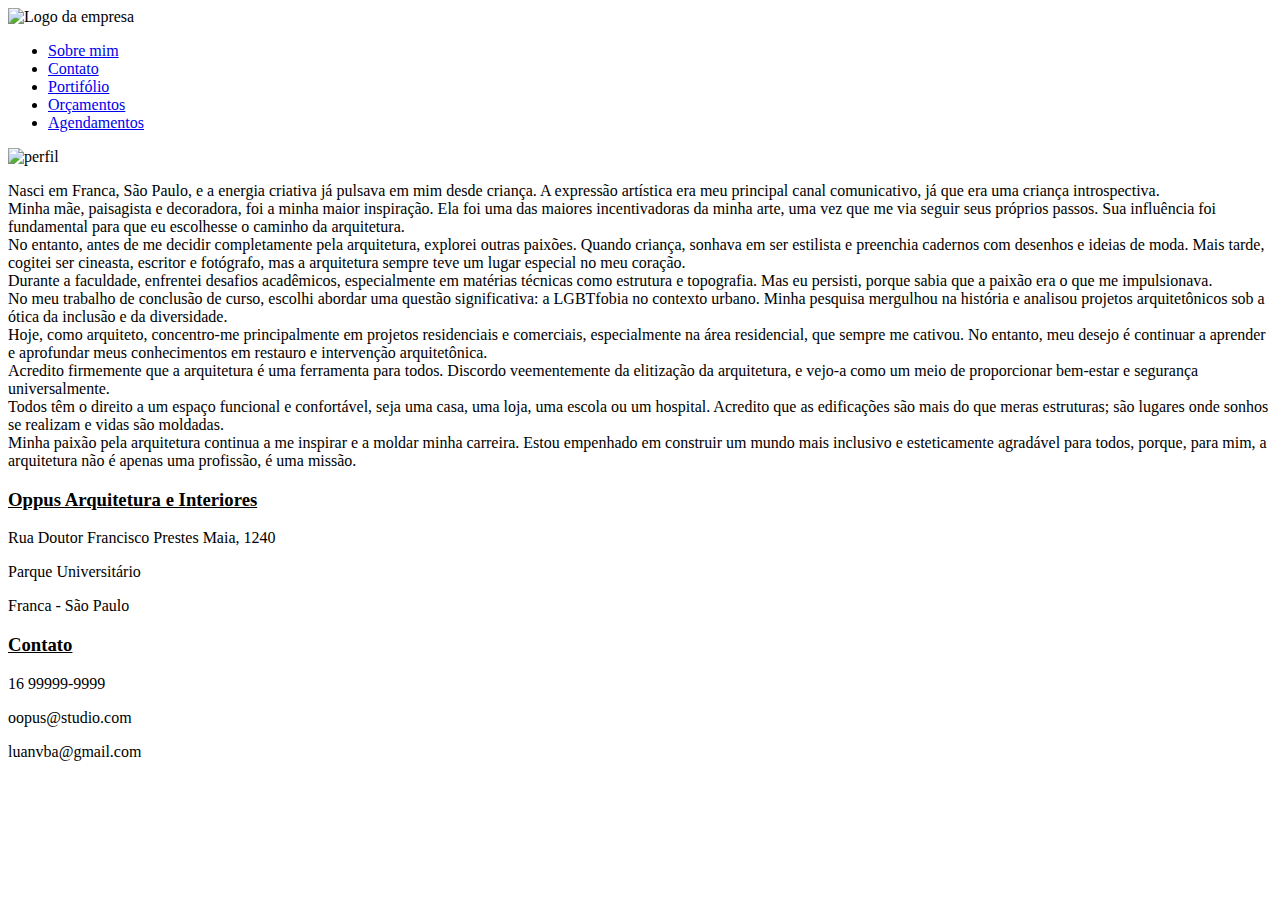
==== sobremim.html @ 51880e50 "atualiacoes" ====
<!DOCTYPE html>
<html lang="pt-br">
<head>
    <meta charset="UTF-8">
    <meta name="viewport" content="width=device-width, initial-scale=1.0">
    <title>LUANVBA</title>
    <link rel="stylesheet" href="/site_arquitetura/styles.css">
    <link rel="preconnect" href="https://fonts.googleapis.com">
    <link rel="preconnect" href="https://fonts.gstatic.com" crossorigin>
    <link href="https://fonts.googleapis.com/css2?family=Kanit&display=swap" rel="stylesheet">
</head>

<body>

    <header>
        <img href="index.html"   class="logo" src="/site_arquitetura/img/logo.jpeg" alt="Logo da empresa">
        <nav>
            <ul>
                <li><a href="/site_arquitetura/sobremim.html">Sobre mim</a></li>
                <li><a href="#contato">Contato</a></li>
                <li><a href="https://www.instagram.com/arq.luanbruno/">Portifólio</a></li>
                <li><a href="https://docs.google.com/forms/d/e/1FAIpQLSc5V0zXLqHX2Gyma2oxEk6Q4_O6Z_RN9hvCd_Q0-PLyFsJlIg/viewform?usp=sf_link">Orçamentos</a></li>
                <li><a href="https://docs.google.com/forms/d/e/1FAIpQLSc5V0zXLqHX2Gyma2oxEk6Q4_O6Z_RN9hvCd_Q0-PLyFsJlIg/viewform?usp=sf_link">Agendamentos</a></li>
            </ul>
        </nav>
    </header>

    <div class="foto">
        <img src="/site_arquitetura/img/luan.jpg" class="perfil" alt="perfil">
    </div>
    <div class="textdiv">
        <p class="txt">Nasci em Franca, São Paulo, e a energia criativa já pulsava em mim desde criança. A expressão artística era meu principal canal comunicativo, já que era uma criança introspectiva.<br>
            Minha mãe, paisagista e decoradora, foi a minha maior inspiração. Ela foi uma das maiores incentivadoras da minha arte, uma vez que me via seguir seus próprios passos. Sua influência foi fundamental para que eu escolhesse o caminho da arquitetura.<br>
            
            No entanto, antes de me decidir completamente pela arquitetura, explorei outras paixões. Quando criança, sonhava em ser estilista e preenchia cadernos com desenhos e ideias de moda. Mais tarde, cogitei ser cineasta, escritor e fotógrafo, mas a arquitetura sempre teve um lugar especial no meu coração.<br>
            
            Durante a faculdade, enfrentei desafios acadêmicos, especialmente em matérias técnicas como estrutura e topografia. Mas eu persisti, porque sabia que a paixão era o que me impulsionava.<br>
            
            No meu trabalho de conclusão de curso, escolhi abordar uma questão significativa: a LGBTfobia no contexto urbano. Minha pesquisa mergulhou na história e analisou projetos arquitetônicos sob a ótica da inclusão e da diversidade.<br>
            
            Hoje, como arquiteto, concentro-me principalmente em projetos residenciais e comerciais, especialmente na área residencial, que sempre me cativou. No entanto, meu desejo é continuar a aprender e aprofundar meus conhecimentos em restauro e intervenção arquitetônica.<br>
            
            Acredito firmemente que a arquitetura é uma ferramenta para todos. Discordo veementemente da elitização da arquitetura, e vejo-a como um meio de proporcionar bem-estar e segurança universalmente.<br>
            
            Todos têm o direito a um espaço funcional e confortável, seja uma casa, uma loja, uma escola ou um hospital. Acredito que as edificações são mais do que meras estruturas; são lugares onde sonhos se realizam e vidas são moldadas.<br>
            
            Minha paixão pela arquitetura continua a me inspirar e a moldar minha carreira. Estou empenhado em construir um mundo mais inclusivo e esteticamente agradável para todos, porque, para mim, a arquitetura não é apenas uma profissão, é uma missão.</p>
    </div>



    <footer>

        <div class="infos">

        <div class="info">
         <h3><u>Oppus Arquitetura e Interiores</u></h3>
            <p>Rua Doutor Francisco Prestes Maia, 1240</p>
             <p>Parque Universitário</p>
                <p>Franca - São Paulo</p>
        </div>

        <div class="info">
        <h3><u>Contato</u></h3>
        <p>16 99999-9999</p>

        <p>oopus@studio.com</p>
        <p>luanvba@gmail.com</p>
        <p></p>

        </div>

        </div>

    </footer>





</body>
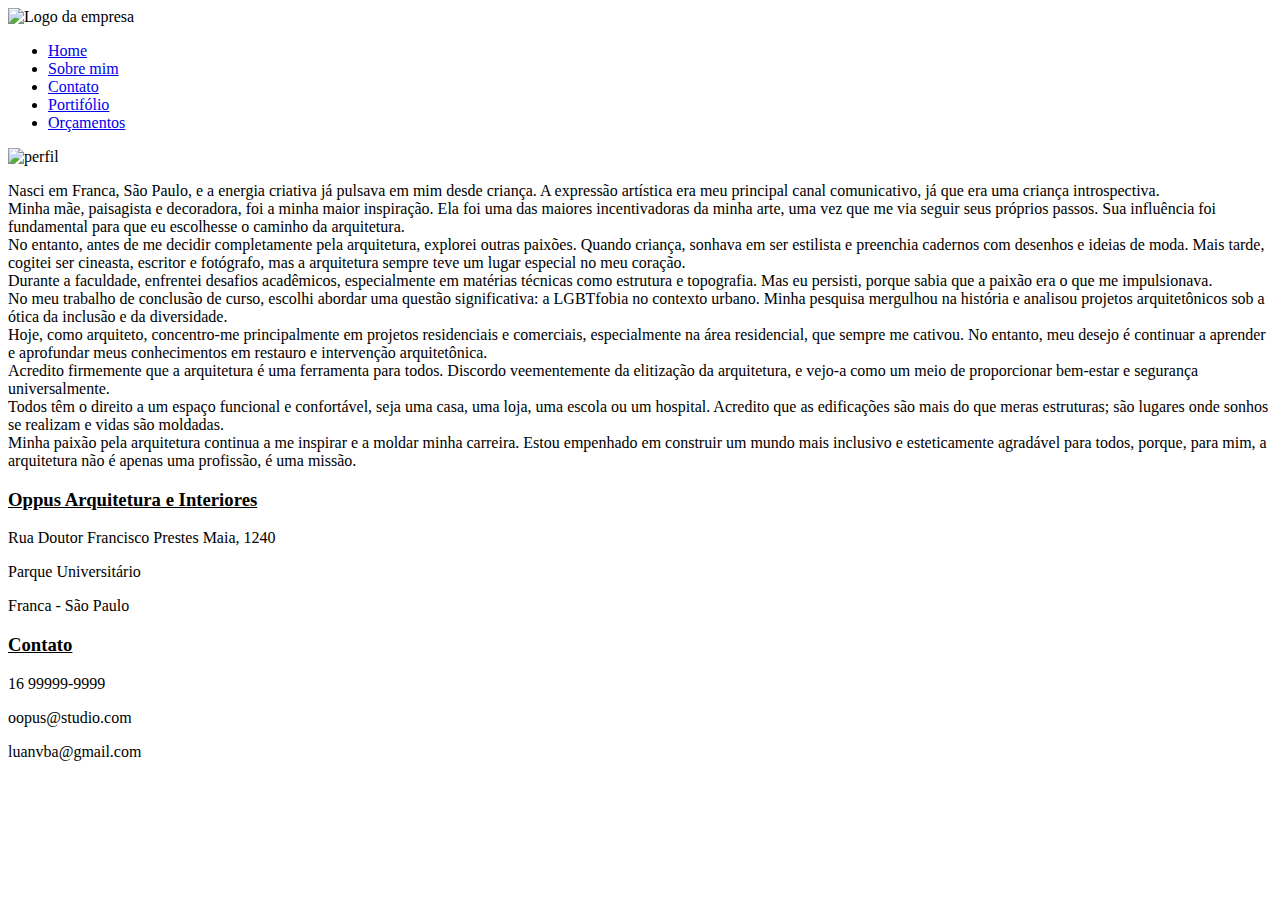
==== commit 78419d8d: "atualizações" ====
--- a/sobremim.html
+++ b/sobremim.html
@@ -13,14 +13,14 @@
 <body>
 
     <header>
-        <img href="index.html"   class="logo" src="/site_arquitetura/img/logo.jpeg" alt="Logo da empresa">
+        <img href="index.html" class="logo" src="/site_arquitetura/img/logo.jpeg" alt="Logo da empresa">
         <nav>
-            <ul>
-                <li><a href="/site_arquitetura/sobremim.html">Sobre mim</a></li>
-                <li><a href="#contato">Contato</a></li>
+             <ul>
+                <li><a href="index.html">Home</a></li>
+                <li><a href="sobremim.html">Sobre mim</a></li>
+                <li><a href="https://www.instagram.com/arq.luanbruno/">Contato</a></li>
                 <li><a href="https://www.instagram.com/arq.luanbruno/">Portifólio</a></li>
                 <li><a href="https://docs.google.com/forms/d/e/1FAIpQLSc5V0zXLqHX2Gyma2oxEk6Q4_O6Z_RN9hvCd_Q0-PLyFsJlIg/viewform?usp=sf_link">Orçamentos</a></li>
-                <li><a href="https://docs.google.com/forms/d/e/1FAIpQLSc5V0zXLqHX2Gyma2oxEk6Q4_O6Z_RN9hvCd_Q0-PLyFsJlIg/viewform?usp=sf_link">Agendamentos</a></li>
             </ul>
         </nav>
     </header>
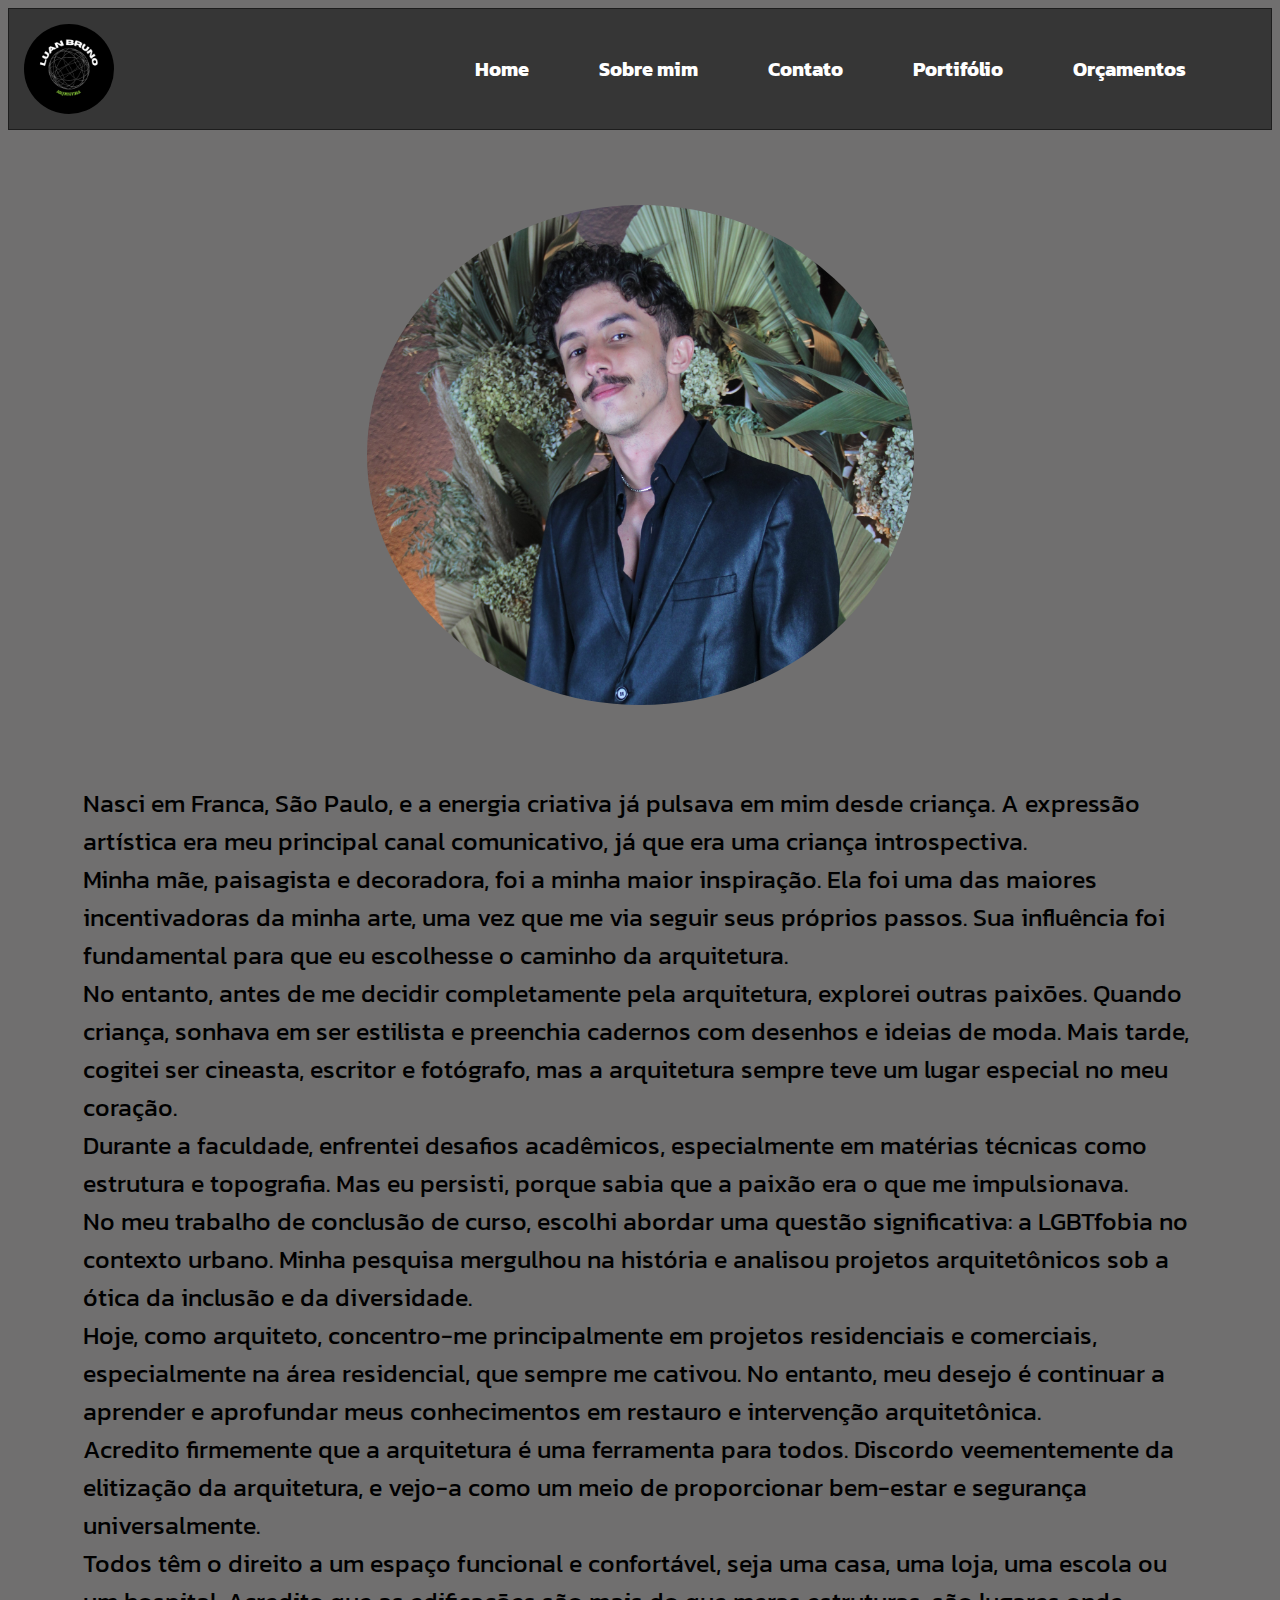
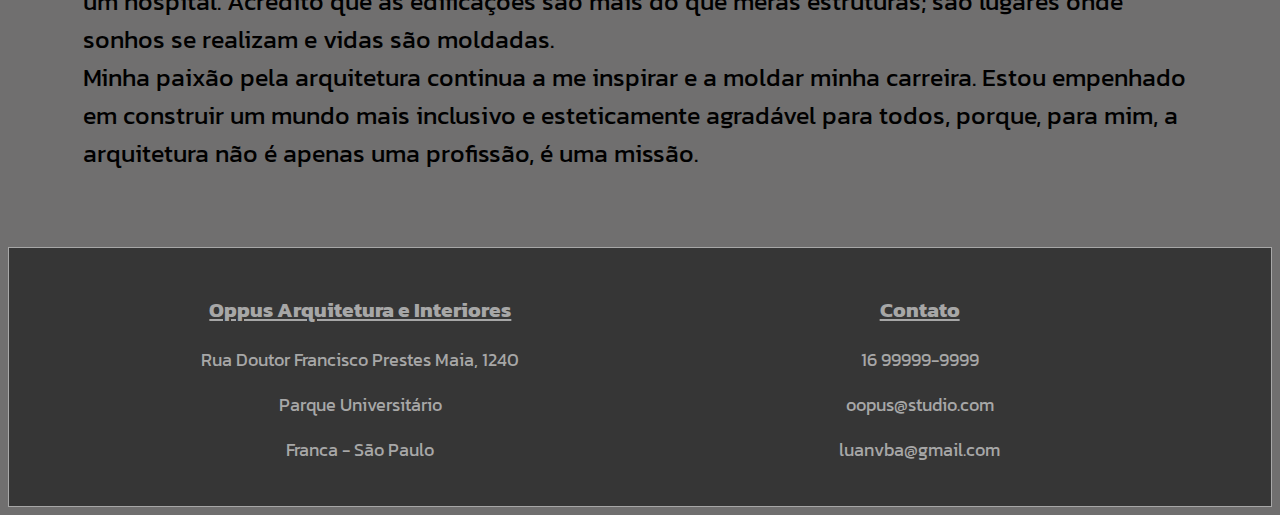
==== commit de66b01d: "update" ====
--- a/sobremim.html
+++ b/sobremim.html
@@ -4,7 +4,7 @@
     <meta charset="UTF-8">
     <meta name="viewport" content="width=device-width, initial-scale=1.0">
     <title>LUANVBA</title>
-    <link rel="stylesheet" href="/site_arquitetura/styles.css">
+    <link rel="stylesheet" href="styles.css">
     <link rel="preconnect" href="https://fonts.googleapis.com">
     <link rel="preconnect" href="https://fonts.gstatic.com" crossorigin>
     <link href="https://fonts.googleapis.com/css2?family=Kanit&display=swap" rel="stylesheet">
@@ -13,7 +13,7 @@
 <body>
 
     <header>
-        <img href="index.html" class="logo" src="/site_arquitetura/img/logo.jpeg" alt="Logo da empresa">
+        <img href="index.html" class="logo" src="/img/logo.jpeg" alt="Logo da empresa">
         <nav>
              <ul>
                 <li><a href="index.html">Home</a></li>
@@ -26,7 +26,7 @@
     </header>
 
     <div class="foto">
-        <img src="/site_arquitetura/img/luan.jpg" class="perfil" alt="perfil">
+        <img src="/img/luan.jpg" class="perfil" alt="perfil">
     </div>
     <div class="textdiv">
         <p class="txt">Nasci em Franca, São Paulo, e a energia criativa já pulsava em mim desde criança. A expressão artística era meu principal canal comunicativo, já que era uma criança introspectiva.<br>
--- a/styles.css
+++ b/styles.css
@@ -0,0 +1,189 @@
+
+header {
+    display: flex;
+    justify-content: space-between;
+    align-items: center;
+    padding: 15px;
+    background-color: #363636;
+    color: rgb(255, 255, 255); 
+    border: 1px solid #1d1d1d;
+    margin-top: 0;
+}
+
+.logo {
+    height: 90px;
+    border-radius: 100%;
+    
+}
+
+nav ul {
+    list-style-type: none;
+    margin: 0;
+    padding: 0;
+    display: flex;
+    align-items: center; 
+    color: rgb(255, 255, 255); 
+    font-weight: bold;
+    font-family: 'Kanit', sans-serif;
+}
+
+nav li {
+    margin-right: 70px;
+    color: rgb(255, 255, 255); 
+    align-items: center;
+    transition: transform 0.2s;
+    font-family: 'Kanit', sans-serif;
+}
+
+nav li:hover {
+    transform: scale(1.1);
+}
+
+nav a {
+    text-decoration: none;
+    font-weight: bold; 
+    font-size: 20px; 
+    align-items: center; 
+    color: rgb(255, 255, 255); 
+}
+
+nav a:hover{
+    color: #87af70;
+}
+.imagempri {
+    width: 100%;
+    height: 550px;
+    opacity: 70%;
+    border-radius: 0%;
+    padding-right: 35px;
+   
+}
+
+body {
+    background-color: #706f6f;
+}
+.container {
+    text-align: center;
+    padding-top: 40px;
+    display: flex;
+    justify-content: center;
+}
+
+.container {
+    text-align: center;
+    padding-top: 40px;
+    display: flex;
+    justify-content: center;
+}
+
+.caixinhas {
+    width: 200px;
+    margin: 10px;
+    border: 1px solid #ccc;
+    padding: 15px;
+    background-color: rgb(174, 179, 176);
+    text-align: center;
+    transition: transform 0.2s; 
+    font-family: 'Kanit', sans-serif;
+    font-size: large;
+}
+
+.caixinhas:hover {
+    transform: scale(1.1); 
+}
+.infos{
+    text-align: center; 
+    padding-top: 0px;
+    border: solid 1px;
+    background-color: #363636;
+    color: rgb(167, 167, 167);
+    font-size: large;
+}
+.info {
+    display: inline-block;
+    text-align: center;
+    width: 40%;
+    margin: 10px;
+    padding: 15px;
+    font-family: 'Kanit', sans-serif;
+    font-size: large;
+    
+}
+
+.meio{
+
+    display: flex;
+    align-items: center;
+    padding-top: 15px;
+    padding-bottom: 15px;
+}
+.imgmeio{
+    height: 450px ;
+    width: auto;
+    border-radius: 75px;
+    margin-right: 20px;
+}
+
+.divmeio2{
+    flex: 1;
+    text-align: center;
+    font-family: 'Kanit', sans-serif;
+    justify-content: center;
+    color: #000000;
+    background-color: #706f6f;
+    padding: 15px;
+}
+
+.botao{
+    padding: 20px 15px;
+    font-family: 'Kanit', sans-serif;
+    font-weight: bold;
+    color: #000000;
+    background-color:#7d8b74;
+    font-size: large;
+    transition: transform 0.2s;
+    text-decoration: none;
+}
+
+.botao a{
+    text-decoration: none;
+}
+
+.botao:hover {
+    transform: scale(1.1);
+    
+}
+
+.perfil{
+    height: 500px;
+    border-radius: 100%;
+    box-shadow: #ffffff;
+    
+
+}
+
+.foto {
+    text-align: center; 
+    margin-top: 75px;
+    transition: transform 0.2s;
+    box-shadow: #ffffff;
+
+    
+}
+
+.foto:hover{
+    transform: scale(1.1);
+}
+
+.textdiv{
+    font-family: 'Kanit', sans-serif;
+    padding-left: 75px;
+    padding-right: 75px;
+    padding-top: 50px;
+    padding-bottom: 50px;
+}
+.txt{
+    font-family: 'Kanit', sans-serif;
+    font-size: 25px;
+    text-shadow: #000000;
+}